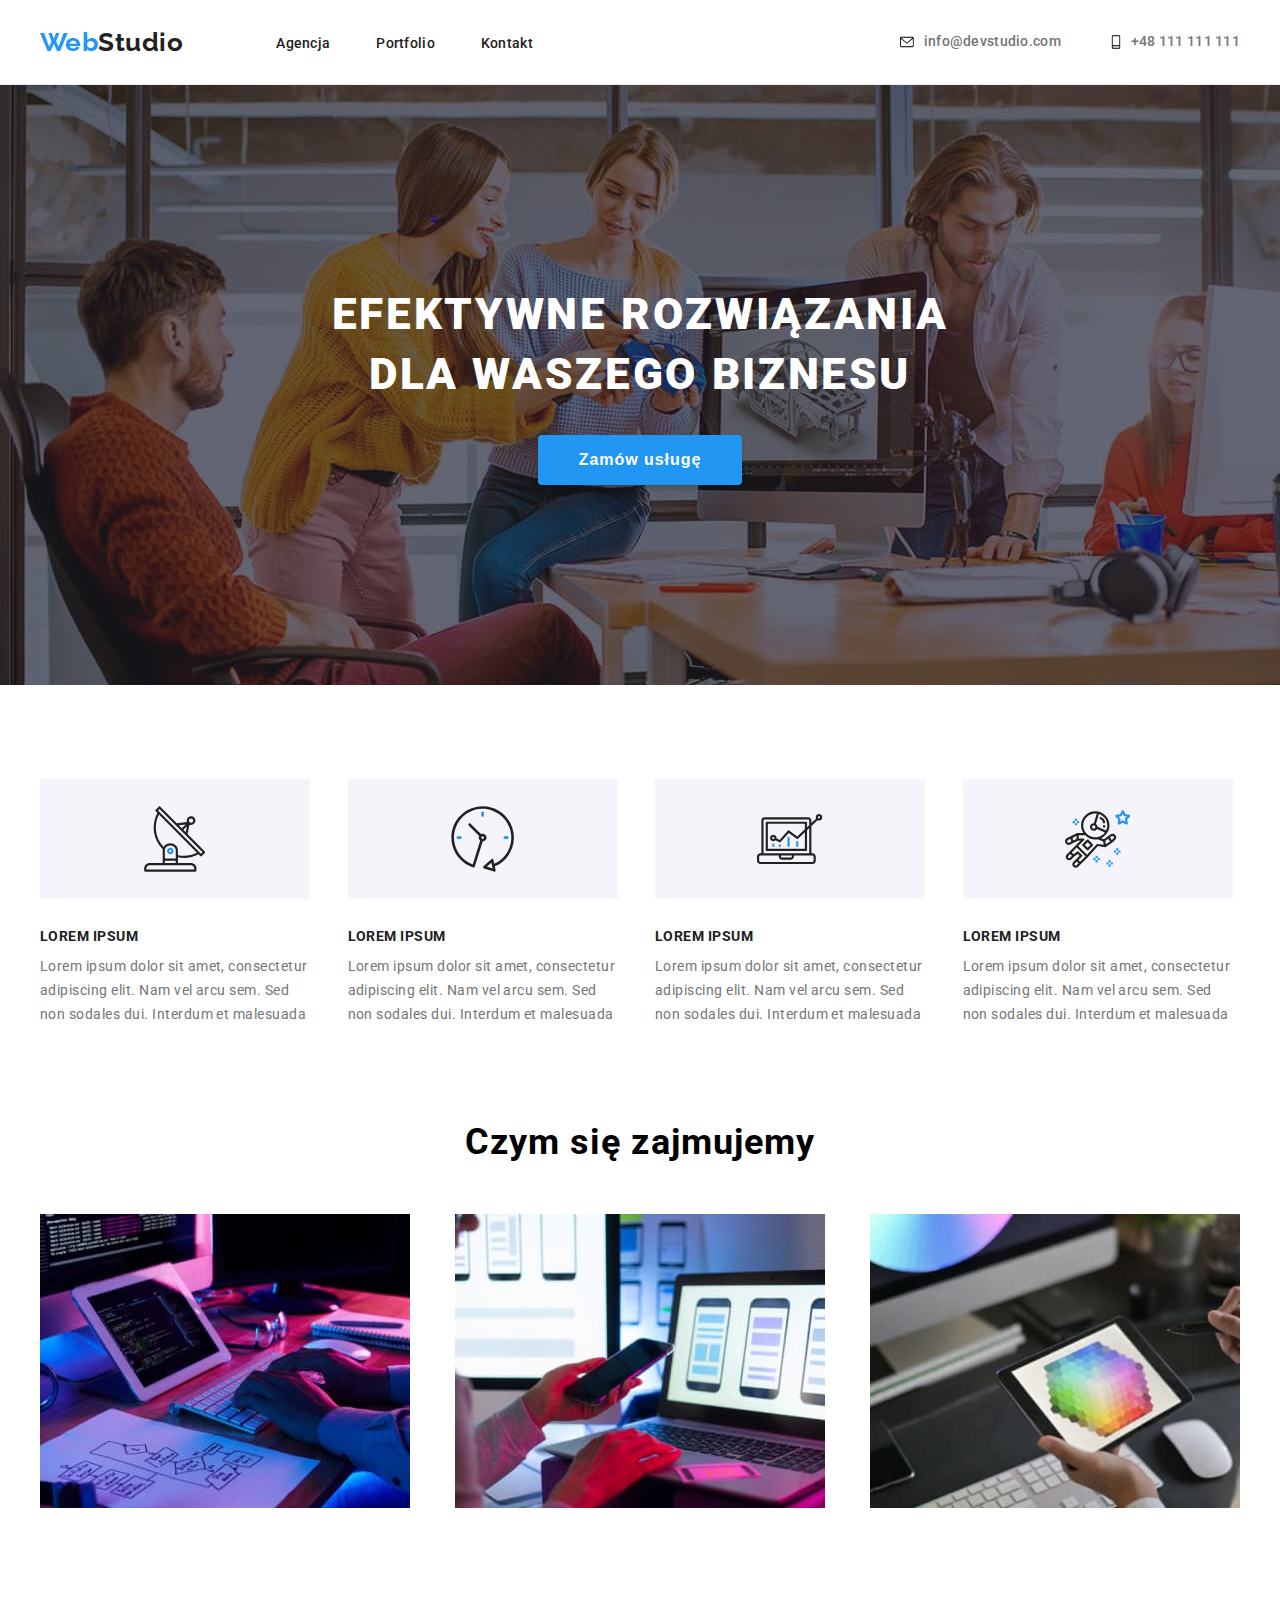
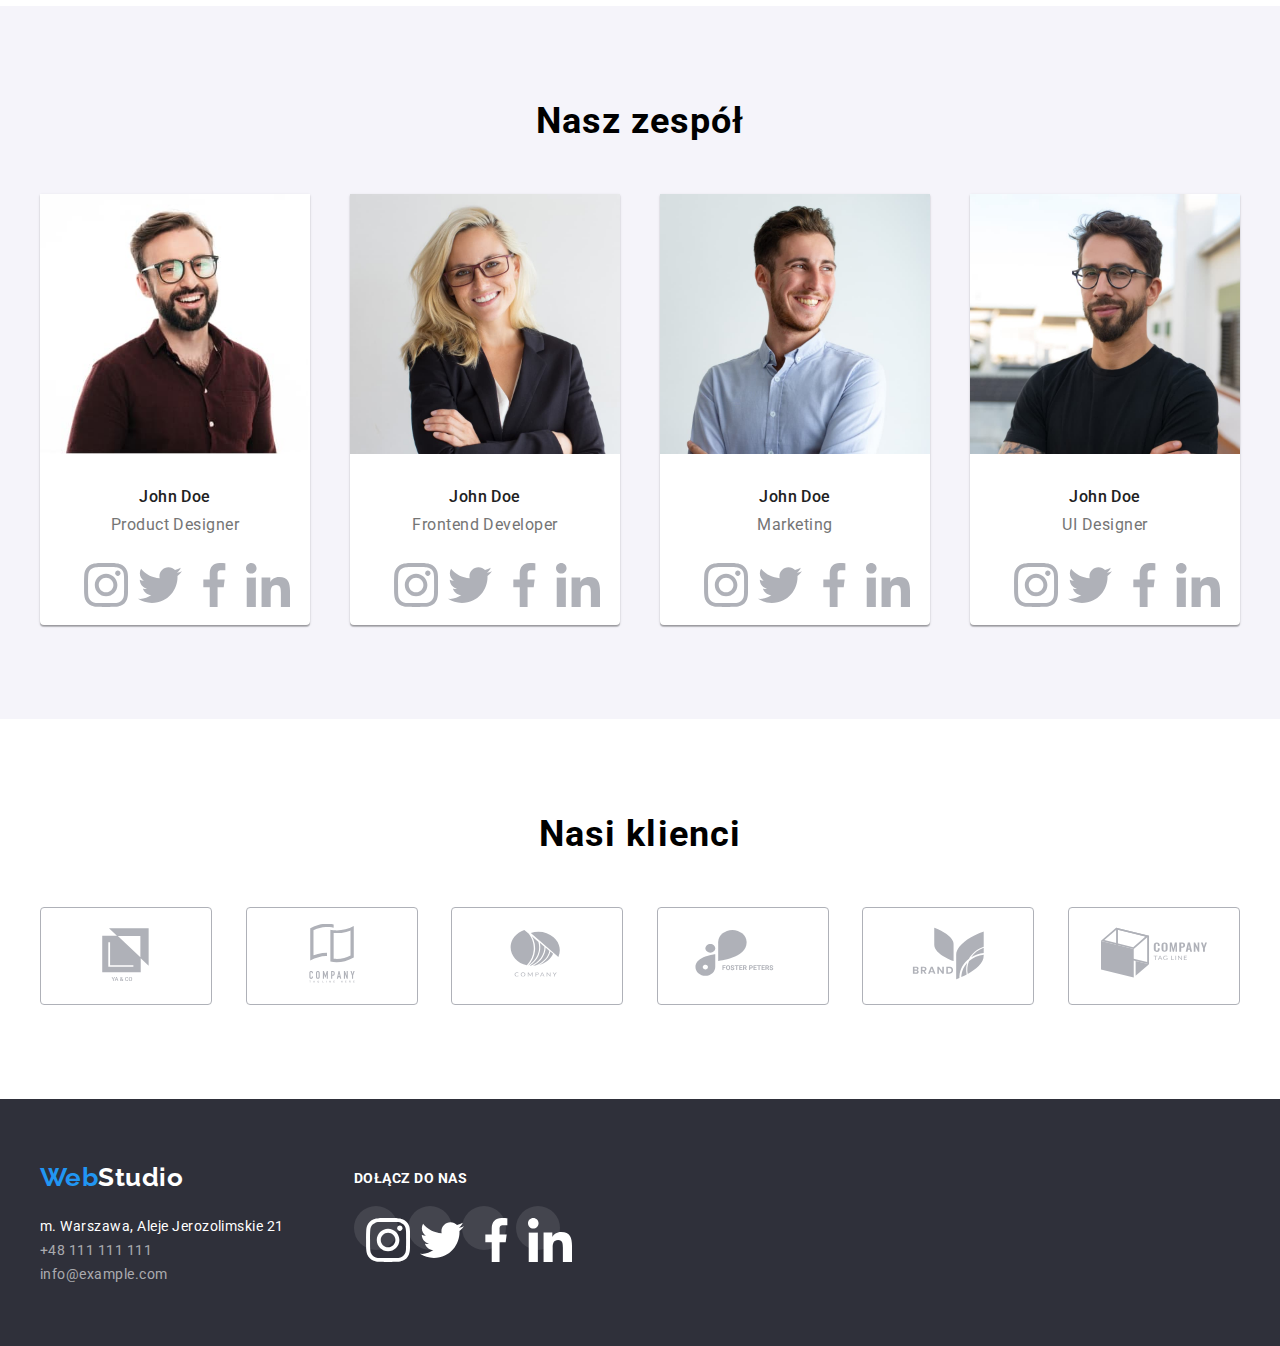
==== index.html @ a220b78e "fist commit" ====
<!DOCTYPE html>
<html lang="en">
  <head>
    <meta charset="UTF-8" />
    <meta http-equiv="X-UA-Compatible" content="IE=edge" />
    <meta name="viewport" content="width=device-width, initial-scale=1.0" />
    <title>WebStudio</title>
    <link
      rel="stylesheet"
      href="https://cdnjs.cloudflare.com/ajax/libs/modern-normalize/1.1.0/modern-normalize.min.css"
      integrity="sha512-wpPYUAdjBVSE4KJnH1VR1HeZfpl1ub8YT/NKx4PuQ5NmX2tKuGu6U/JRp5y+Y8XG2tV+wKQpNHVUX03MfMFn9Q=="
      crossorigin="anonymous"
      referrerpolicy="no-referrer"
    />
    <link rel="preconnect" href="https://fonts.googleapis.com" />
    <link rel="preconnect" href="https://fonts.gstatic.com" crossorigin />
    <link
      href="https://fonts.googleapis.com/css2?family=Raleway:wght@700&family=Roboto:wght@400;500;700;900&display=swap"
      rel="stylesheet"
    />
    <link rel="stylesheet" href="./css/styles.css" />
  </head>
  <body>
    <header class="header">
      <div class="container container-header">
        <nav class="navigation">
          <a class="logo" href="./index.html">Web<span>Studio</span></a>
          <ul class="nav-menu">
            <li><a class="nav-menu-link" href="./index.html">Agencja</a></li>
            <li><a class="nav-menu-link" href="./porfolio.html">Portfolio</a></li>
            <li><a class="nav-menu-link" href="#">Kontakt</a></li>
          </ul>
        </nav>
        <ul class="header-contact">
          <li>
            <a href="mailto:info@devstudio.com"
              ><svg width="16px" height="12px">
                <use href="./images/icons.svg#icon-envelope"></use>
              </svg>
              info@devstudio.com</a
            >
          </li>
          <li>
            <a href="tel:+48111111111">
              <svg width="10px" height="16px">
                <use href="./images/icons.svg#icon-smartphone"></use>
              </svg>
              +48 111 111 111
            </a>
          </li>
        </ul>
      </div>
    </header>
    <main>
      <section class="main-section">
        <div class="container main-section-container">
          <h1>
            Efektywne rozwiązania <br />
            dla waszego biznesu
          </h1>
          <button class="main-button" type="button">Zamów usługę</button>
        </div>
      </section>
      <section class="our-trumps section">
        <div class="container">
          <ul>
            <li>
              <div class="our-trumps-item">
                <svg width="65.32px" height="70px">
                  <use href="./images/icons.svg#icon-antenna-1"></use>
                </svg>
              </div>
              <h3>LOREM IPSUM</h3>
              <p>
                Lorem ipsum dolor sit amet, consectetur adipiscing elit. Nam vel arcu sem. Sed non
                sodales dui. Interdum et malesuada
              </p>
            </li>
            <li>
              <div class="our-trumps-item">
                <svg width="65.32px" height="70px">
                  <use href="./images/icons.svg#icon-clock-1"></use>
                </svg>
              </div>
              <h3>LOREM IPSUM</h3>
              <p>
                Lorem ipsum dolor sit amet, consectetur adipiscing elit. Nam vel arcu sem. Sed non
                sodales dui. Interdum et malesuada
              </p>
            </li>
            <li>
              <div class="our-trumps-item">
                <svg width="65.32px" height="70px">
                  <use href="./images/icons.svg#icon-diagram-1"></use>
                </svg>
              </div>
              <h3>LOREM IPSUM</h3>
              <p>
                Lorem ipsum dolor sit amet, consectetur adipiscing elit. Nam vel arcu sem. Sed non
                sodales dui. Interdum et malesuada
              </p>
            </li>
            <li>
              <div class="our-trumps-item">
                <svg width="65.32px" height="70px">
                  <use href="./images/icons.svg#icon-astronaut-1"></use>
                </svg>
              </div>
              <h3>LOREM IPSUM</h3>
              <p>
                Lorem ipsum dolor sit amet, consectetur adipiscing elit. Nam vel arcu sem. Sed non
                sodales dui. Interdum et malesuada
              </p>
            </li>
          </ul>
        </div>
      </section>
      <section class="what-we-do section">
        <div class="container">
          <h2>Czym się zajmujemy</h2>
          <ul>
            <li>
              <img src="./images/keyboard.jpg" alt="klawiatura" height="294" width="370" />
            </li>
            <li>
              <img src="./images/laptop.jpg" alt="laptop" height="294" width="370" />
            </li>
            <li>
              <img src="./images/tablet.jpg" alt="tablet" height="294" width="370" />
            </li>
          </ul>
        </div>
      </section>
      <section class="our-team-container section">
        <div class="our-team container">
          <h2>Nasz zespół</h2>
          <ul>
            <li>
              <figure class="our-team-item">
                <img
                  src="./images/john-product-designer.jpg"
                  alt="product designer"
                  width="270"
                  height="260"
                />
                <figcaption>
                  <h3>John Doe</h3>
                  <p>Product Designer</p>
                </figcaption>
                <ul class="our-team-social-links">
                  <li>
                    <a href="#">
                      <svg width="44px" height="44px">
                        <use href="./images/icons.svg#icon-instagram-2"></use>
                      </svg>
                    </a>
                  </li>
                  <li>
                    <a href="#"
                      ><svg width="44px" height="44px">
                        <use href="./images/icons.svg#icon-twitter-1"></use>
                      </svg>
                    </a>
                  </li>
                  <li>
                    <a href="#">
                      <svg width="44px" height="44px">
                        <use href="./images/icons.svg#icon-facebook-1"></use>
                      </svg>
                    </a>
                  </li>
                  <li>
                    <a href="#">
                      <svg width="44px" height="44px">
                        <use href="./images/icons.svg#icon-linkedin-1"></use>
                      </svg>
                    </a>
                  </li>
                </ul>
              </figure>
            </li>
            <li>
              <figure class="our-team-item">
                <img
                  src="./images/john-frontend.jpg"
                  alt="zdjęcie kobiety od frontend"
                  width="270"
                  height="260"
                />
                <figcaption>
                  <h3>John Doe</h3>
                  <p>Frontend Developer</p>
                </figcaption>
                <ul class="our-team-social-links">
                  <li>
                    <a href="#">
                      <svg width="44px" height="44px">
                        <use href="./images/icons.svg#icon-instagram-2"></use>
                      </svg>
                    </a>
                  </li>
                  <li>
                    <a href="#"
                      ><svg width="44px" height="44px">
                        <use href="./images/icons.svg#icon-twitter-1"></use>
                      </svg>
                    </a>
                  </li>
                  <li>
                    <a href="#">
                      <svg width="44px" height="44px">
                        <use href="./images/icons.svg#icon-facebook-1"></use>
                      </svg>
                    </a>
                  </li>
                  <li>
                    <a href="#">
                      <svg width="44px" height="44px">
                        <use href="./images/icons.svg#icon-linkedin-1"></use>
                      </svg>
                    </a>
                  </li>
                </ul>
              </figure>
            </li>
            <li>
              <figure class="our-team-item">
                <img
                  src="./images/john-marketing.jpg"
                  alt="pan od marketingu"
                  width="270"
                  height="260"
                />
                <figcaption>
                  <h3>John Doe</h3>
                  <p>Marketing</p>
                </figcaption>
                <ul class="our-team-social-links">
                  <li>
                    <a href="#">
                      <svg width="44px" height="44px">
                        <use href="./images/icons.svg#icon-instagram-2"></use>
                      </svg>
                    </a>
                  </li>
                  <li>
                    <a href="#"
                      ><svg width="44px" height="44px">
                        <use href="./images/icons.svg#icon-twitter-1"></use>
                      </svg>
                    </a>
                  </li>
                  <li>
                    <a href="#">
                      <svg width="44px" height="44px">
                        <use href="./images/icons.svg#icon-facebook-1"></use>
                      </svg>
                    </a>
                  </li>
                  <li>
                    <a href="#">
                      <svg width="44px" height="44px">
                        <use href="./images/icons.svg#icon-linkedin-1"></use>
                      </svg>
                    </a>
                  </li>
                </ul>
              </figure>
            </li>
            <li>
              <figure class="our-team-item">
                <img src="./images/john-ui.jpg" alt="ui designer" width="270" height="260" />
                <figcaption>
                  <h3>John Doe</h3>
                  <p>UI Designer</p>
                </figcaption>
                <ul class="our-team-social-links">
                  <li>
                    <a href="#">
                      <svg width="44px" height="44px">
                        <use href="./images/icons.svg#icon-instagram-2"></use>
                      </svg>
                    </a>
                  </li>
                  <li>
                    <a href="#"
                      ><svg width="44px" height="44px">
                        <use href="./images/icons.svg#icon-twitter-1"></use>
                      </svg>
                    </a>
                  </li>
                  <li>
                    <a href="#">
                      <svg width="44px" height="44px">
                        <use href="./images/icons.svg#icon-facebook-1"></use>
                      </svg>
                    </a>
                  </li>
                  <li>
                    <a href="#">
                      <svg width="44px" height="44px">
                        <use href="./images/icons.svg#icon-linkedin-1"></use>
                      </svg>
                    </a>
                  </li>
                </ul>
              </figure>
            </li>
          </ul>
        </div>
      </section>
      <section class="section">
        <div class="container">
          <h2>Nasi klienci</h2>
          <ul class="our-clients-list">
            <li>
              <a href="#" class="our-clients-item">
                <svg width="106px" height="60px">
                  <use href="./images/icons.svg#icon-logo-client-1"></use>
                </svg>
              </a>
            </li>
            <li>
              <a href="#" class="our-clients-item">
                <svg width="106px" height="60px">
                  <use href="./images/icons.svg#icon-logo-client-2"></use>
                </svg>
              </a>
            </li>
            <li>
              <a href="#" class="our-clients-item">
                <svg width="106px" height="60px">
                  <use href="./images/icons.svg#icon-logo-client-3"></use>
                </svg>
              </a>
            </li>
            <li>
              <a href="#" class="our-clients-item">
                <svg width="106px" height="60px">
                  <use href="./images/icons.svg#icon-logo-client-4"></use>
                </svg>
              </a>
            </li>
            <li>
              <a href="#" class="our-clients-item">
                <svg width="106px" height="60px">
                  <use href="./images/icons.svg#icon-logo-client-5"></use>
                </svg>
              </a>
            </li>
            <li>
              <a href="#" class="our-clients-item">
                <svg width="106px" height="60px">
                  <use href="./images/icons.svg#icon-logo-client-6"></use>
                </svg>
              </a>
            </li>
          </ul>
        </div>
      </section>
    </main>
    <footer class="footer">
      <div class="container footer-container">
        <div>
          <a class="logo" href="./index.html">Web<span>Studio</span></a>
          <address>
            <ul class="footer-contact">
              <li>m. Warszawa, Aleje Jerozolimskie 21</li>
              <li><a href="tel:+48111111111">+48 111 111 111</a></li>
              <li><a href="mailto:info@example.com">info@example.com</a></li>
            </ul>
          </address>
        </div>
        <div class="footer-social-links">
          <h3>Dołącz do nas</h3>
          <ul>
            <li>
              <a href="#">
                <svg width="44px" height="44px">
                  <use href="./images/icons.svg#icon-instagram-2"></use>
                </svg>
              </a>
            </li>
            <li>
              <a href="#">
                <svg width="44px" height="44px">
                  <use href="./images/icons.svg#icon-twitter-1"></use>
                </svg>
              </a>
            </li>
            <li>
              <a href="#">
                <svg width="44px" height="44px">
                  <use href="./images/icons.svg#icon-facebook-1"></use>
                </svg>
              </a>
            </li>
            <li>
              <a href="#">
                <svg width="44px" height="44px">
                  <use href="./images/icons.svg#icon-linkedin-1"></use>
                </svg>
              </a>
            </li>
          </ul>
        </div>
      </div>
    </footer>
  </body>
</html>
---- css/styles.css ----
:root {
  --font-primary: 'Roboto', sans-serif;
  --font-secondary: 'Raleway', sans-serif;
  --font-color-1: #212121;
  --font-color-2: #2196f3;
  --font-color-3: #757575;
  --font-color-4: #ffffff;
  --background-color-1: #ffffff;
  --background-color-2: #2f303a;
  --background-color-3: #f5f4fa;
  --button-background-color: #f5f4fa;
  --button-background-color-hover: #2196f3;
  --icon-color-1: #afb1b8;
  --icon-color-hover: #ffffff;
  --icon-background-color-hover: #2196f3;
}
* {
  margin: 0;
}
ul {
  list-style: none;
  padding: 0;
}
a {
  text-decoration: none;
  cursor: pointer;
}
button {
  cursor: pointer;
  border: none;
  border-radius: 4%;
}
body {
  font-family: var(--font-primary);
  /* color: var(--body-general-font-color); */
  font-size: 16px;
  letter-spacing: 0.03em;
}
h2 {
  font-weight: 700;
  font-size: 36px;
  line-height: 1.2;
  text-align: center;
  letter-spacing: 0.03em;
}
.container {
  max-width: 1200px;
  /* justify-content: space-between; */
  margin: 0 auto;
}
.section {
  padding: 94px 0;
}
.header {
  border-bottom: 1px solid #ececec;
}
.container-header {
  display: flex;
  align-items: center;
  justify-content: space-between;
  /* height: 80px; */
  padding: 24px 0;
}
.navigation {
  display: flex;
  /* align-items: center; */
}
.logo {
  font-family: var(--font-secondary);
  font-weight: 700;
  font-size: 26px;
  line-height: 1.2;
  color: var(--font-color-2);
}
.logo span {
  color: var(--font-color-1);
}
.nav-menu {
  display: flex;
  align-items: center;
  gap: 46px;
  margin-left: 93px;
}
.nav-menu-link {
  font-weight: 500;
  font-size: 14px;
  line-height: 1.14;
  letter-spacing: 0.02em;
  color: var(--font-color-1);
}
.nav-menu-link:hover,
.nav-menu-link:focus,
.header-contact a:hover,
.header-contact a:focus {
  color: var(--font-color-2);
  stroke: var(--font-color-2);
}
.header-contact {
  display: flex;
  /* justify-content: flex-end; */
  /* align-items: center; */
  gap: 50px;
  /* margin-left: 364px; */
}
.header-contact a {
  display: flex;
  align-items: center;
  gap: 10px;
  font-weight: 500;
  font-size: 14px;
  line-height: 1.14;
  letter-spacing: 0.02em;
  color: var(--font-color-3);
}
.filter-list {
  display: flex;
  justify-content: center;
  gap: 8px;
}
.filter-item {
  font-family: var(--font-primary);
  font-weight: 500;
  font-size: 16px;
  line-height: 1.6;
  color: var(--font-color-1);
  background-color: var(--button-background-color);
  border-radius: 4px;
  padding: 6px 22px;
}
.filter-item:hover,
.filter-item:focus {
  box-shadow: 0px 3px 1px rgba(0, 0, 0, 0.1), 0px 1px 2px rgba(0, 0, 0, 0.08),
    0px 2px 2px rgba(0, 0, 0, 0.12);
}
.filter-list button:hover,
.filter-list button:focus {
  color: var(--font-color-4);
  background-color: var(--button-background-color-hover);
}
.products-list {
  display: flex;
  justify-content: space-between;
  flex-wrap: wrap;
  gap: 30px;
  padding: 50px 0;
  flex-basis: calc((100% - 60px) / 3);
}
.product-item {
  border: 1px solid #eeeeee;
  border-top: none;
}
.product-item:hover,
.product-item:focus {
  box-shadow: 0px 1px 1px rgba(0, 0, 0, 0.12), 0px 4px 4px rgba(0, 0, 0, 0.06),
    1px 4px 6px rgba(0, 0, 0, 0.16);
}
.products-list li h3 {
  font-weight: 700;
  font-size: 18px;
  line-height: 2;
  letter-spacing: 0.06em;
  color: var(--font-color-1);
}
.products-list li p {
  line-height: 1.9;
  color: var(--font-color-3);
}
.product-name {
  padding: 24px 20px;
}
.footer {
  background-color: var(--background-color-2);
  color: var(--font-color-4);
  line-height: 1.7;
  padding: 60px 0;
}
.footer a span {
  color: var(--font-color-4);
}
.footer-contact {
  font-style: normal;
  font-size: 14px;
  padding-left: 0;
  margin-top: 20px;
}
.footer-contact li a {
  color: rgba(255, 255, 255, 0.6);
}
.logo {
  line-height: 1.4;
}
.main-section-container {
  padding: 200px 0;
  text-align: center;
}
.main-section {
  max-width: 1600px;
  margin: 0 auto;
  background-color: var(--background-color-2);
  background-image: linear-gradient(to bottom, rgba(47, 48, 58, 0.4), rgba(47, 48, 58, 0.4)),
    url(../images/people-working.jpg);
}
.main-section h1 {
  color: var(--font-color-4);
  font-weight: 900;
  font-size: 44px;
  line-height: 1.36;
  text-align: center;
  letter-spacing: 0.06em;
  text-transform: uppercase;
}
.main-button {
  font-size: 16px;
  background-color: var(--button-background-color-hover);
  font-weight: 700;
  line-height: 1.9;
  padding: 10px 41px;
  margin-top: 30px;
  /* display: flex; */
  /* align-items: center;
  text-align: center; */
  letter-spacing: 0.06em;
  color: var(--font-color-4);

  box-shadow: 0 4px 4px rgba(0, 0, 0, 0.15);
  border-radius: 4px;
}
.our-trumps ul {
  display: flex;
  justify-content: space-between;
  gap: 30px;
}
.our-trumps ul li h3 {
  font-weight: 700;
  font-size: 14px;
  line-height: 1.14;
  text-transform: uppercase;
  color: var(--font-color-1);
  margin-bottom: 10px;
}
.our-trumps ul li p {
  font-size: 14px;
  line-height: 1.71;
  color: var(--font-color-3);
}
.our-trumps-item {
  display: inline-flex;
  justify-content: center;
  align-items: center;
  width: 270px;
  height: 120px;
  background-color: var(--background-color-3);
  margin-bottom: 30px;
}
.what-we-do {
  padding-top: 0;
}
.what-we-do ul {
  display: flex;
  justify-content: space-between;
  /* gap: 30px; */
  padding-top: 50px;
  flex-basis: calc((100% - 60px) / 3);
}
.our-team-container {
  background-color: var(--background-color-3);
}
.our-team > ul {
  display: flex;
  justify-content: space-between;
  padding-top: 50px;
}
.our-team > ul li h3 {
  font-weight: 500;
  font-size: 16px;
  line-height: 1.18;
  text-align: center;
  color: var(--font-color-1);
  padding-top: 30px;
  padding-bottom: 10px;
}
.our-team > ul li p {
  line-height: 1.18;
  text-align: center;
  color: var(--font-color-3);
}
.our-team-item {
  background-color: var(--background-color-1);
  box-shadow: 0 1px 3px rgba(0, 0, 0, 0.12), 0 1px 1px rgba(0, 0, 0, 0.14),
    0 2px 1px rgba(0, 0, 0, 0.2);
  border-radius: 0 0 4px 4px;
  padding-bottom: 30px;
}
.our-team-social-links {
  display: flex;
  justify-content: space-between;
  padding: 0 32px;
  padding-top: 16px;
}
.our-team-social-links svg {
  fill: var(--icon-color-1);
  padding: 12px;
}
.our-team-social-links a {
  display: inline-block;
}
.our-team-social-links li,
.our-team-social-links a {
  max-width: 44px;
  max-height: 44px;
}
.our-team-social-links li:hover,
.our-team-social-links li:focus {
  background-color: var(--icon-background-color-hover);
  border-radius: 50px;
}
.our-team-social-links svg:hover,
.our-team-social-links svg:focus {
  stroke: var(--font-color-4);
  fill: var(--font-color-4);
}
.our-clients-list {
  display: flex;
  justify-content: space-between;
  margin-top: 50px;
  gap: 30px;
}
.our-clients-item {
  display: block;
  fill: var(--icon-color-1);
  border: 1px solid #afb1b8;
  border-radius: 4px;
  max-width: 170px;
  max-height: 92px;
  padding: 16px 32px;
}
.our-clients-item:hover,
.our-clients-item:hover {
  fill: var(--font-color-2);
  border-color: var(--font-color-2);
}
.footer-container {
  display: flex;
}
.footer-social-links h3 {
  font-weight: 700;
  font-size: 14px;
  line-height: 1.1;
  text-transform: uppercase;
  color: var(--font-color-4);
}
.footer-social-links {
  padding-left: 70px;
  padding-top: 12px;
}
.footer-social-links ul {
  display: flex;
  justify-content: space-between;
  gap: 10px;
  margin-top: 20px;
}
.footer-social-links li {
  max-width: 44px;
  max-height: 44px;
  background-color: rgba(255, 255, 255, 0.1);
  border-radius: 50px;
}
.footer-social-links li:hover,
.footer-social-links li:focus {
  background-color: var(--icon-background-color-hover);
}
.footer-social-links svg {
  fill: var(--icon-color-hover);
  padding: 12px;
}
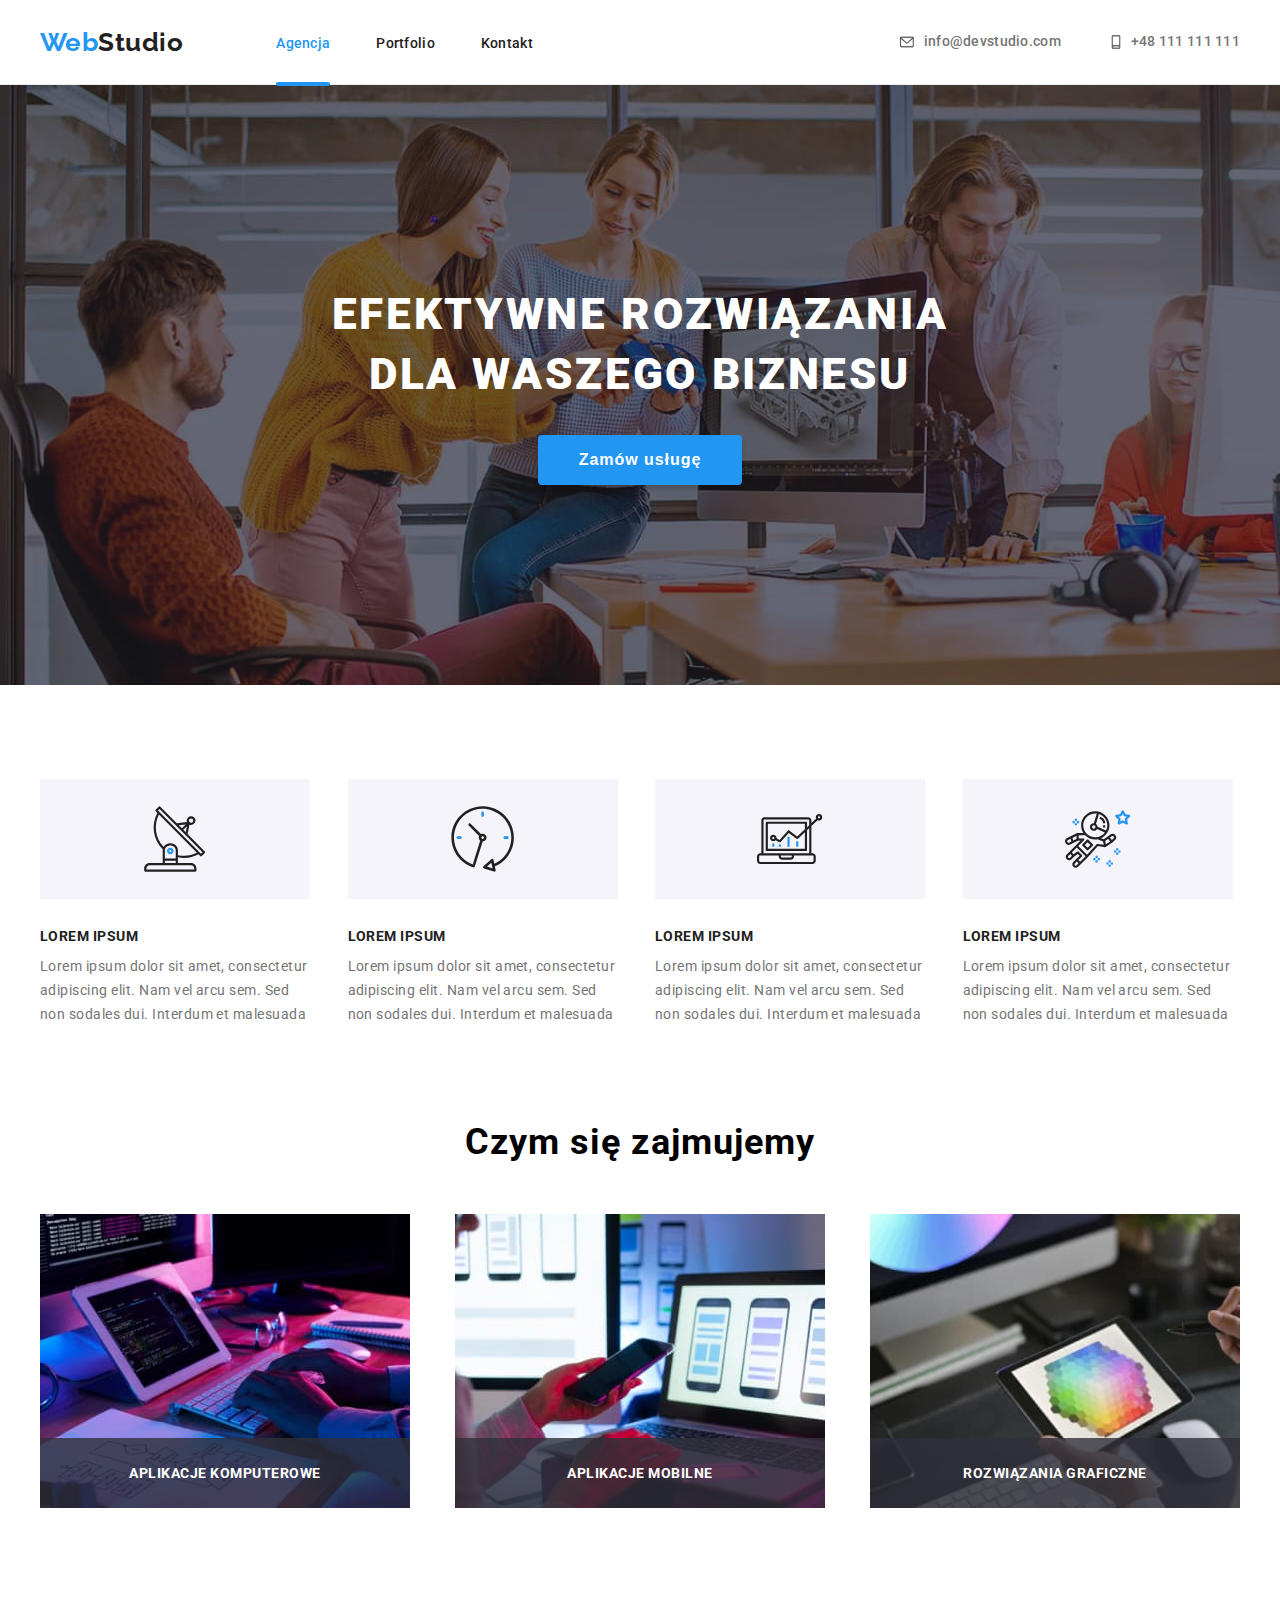
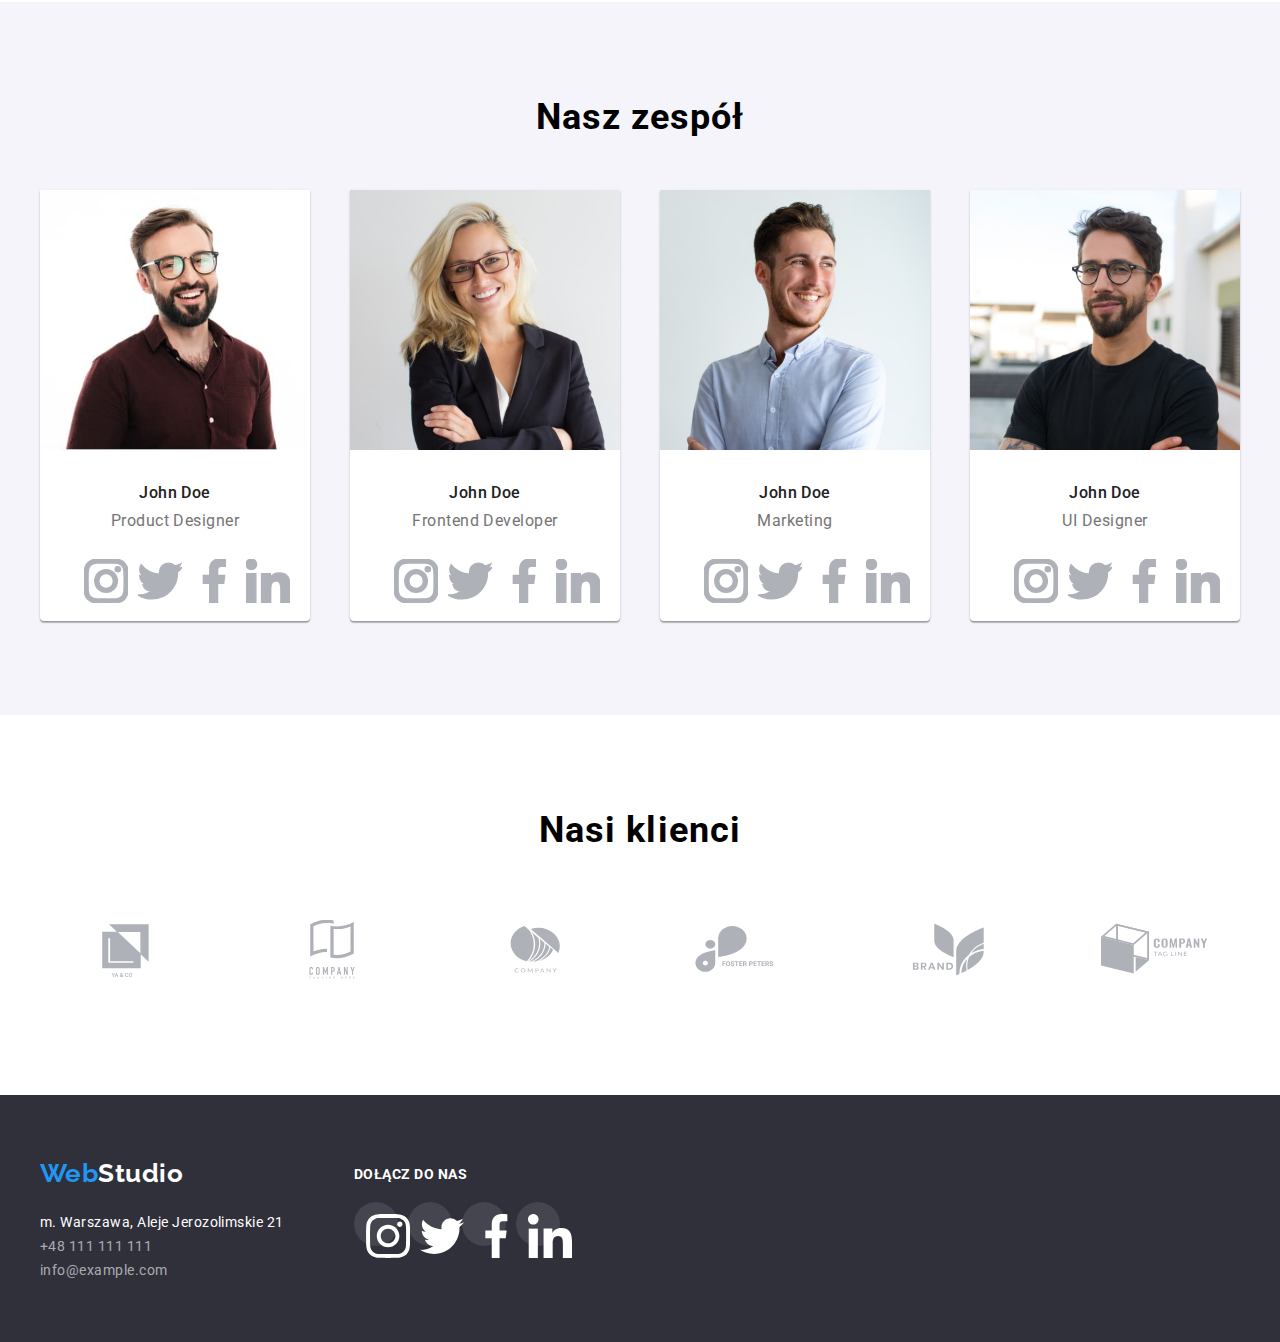
==== commit f0991019: "finished hw5" ====
--- a/index.html
+++ b/index.html
@@ -26,19 +26,31 @@
         <nav class="navigation">
           <a class="logo" href="./index.html">Web<span>Studio</span></a>
           <ul class="nav-menu">
-            <li><a class="nav-menu-link" href="./index.html">Agencja</a></li>
-            <li><a class="nav-menu-link" href="./porfolio.html">Portfolio</a></li>
-            <li><a class="nav-menu-link" href="#">Kontakt</a></li>
+            <li>
+              <div class="link-underline">
+                <a class="nav-menu-link" href="./index.html"><span>Agencja</span></a>
+              </div>
+            </li>
+            <li>
+              <div class="link-underline-hover">
+                <a class="nav-menu-link" href="./porfolio.html">Portfolio</a>
+              </div>
+            </li>
+            <li>
+              <div class="link-underline-hover">
+                <a class="nav-menu-link" href="#">Kontakt</a>
+              </div>
+            </li>
           </ul>
         </nav>
         <ul class="header-contact">
           <li>
-            <a href="mailto:info@devstudio.com"
-              ><svg width="16px" height="12px">
+            <a href="mailto:info@devstudio.com">
+              <svg width="16px" height="12px">
                 <use href="./images/icons.svg#icon-envelope"></use>
               </svg>
-              info@devstudio.com</a
-            >
+              info@devstudio.com
+            </a>
           </li>
           <li>
             <a href="tel:+48111111111">
@@ -58,9 +70,18 @@
             Efektywne rozwiązania <br />
             dla waszego biznesu
           </h1>
-          <button class="main-button" type="button">Zamów usługę</button>
+          <button data-modal-open class="main-button" type="button">Zamów usługę</button>
         </div>
       </section>
+      <div data-modal class="backdrop is-hidden">
+        <div class="modal">
+          <button data-modal-close type="button">
+            <svg width="18px" height="18px">
+              <use href="./images/icons.svg#icon-close-black-18dp-2-1"></use>
+            </svg>
+          </button>
+        </div>
+      </div>
       <section class="our-trumps section">
         <div class="container">
           <ul>
@@ -120,13 +141,22 @@
           <h2>Czym się zajmujemy</h2>
           <ul>
             <li>
-              <img src="./images/keyboard.jpg" alt="klawiatura" height="294" width="370" />
-            </li>
-            <li>
-              <img src="./images/laptop.jpg" alt="laptop" height="294" width="370" />
-            </li>
-            <li>
-              <img src="./images/tablet.jpg" alt="tablet" height="294" width="370" />
+              <figure class="what-we-do-list-item">
+                <img src="./images/keyboard.jpg" alt="klawiatura" height="294" width="370" />
+                <figcaption class="what-we-do-item-name">Aplikacje komputerowe</figcaption>
+              </figure>
+            </li>
+            <li>
+              <figure class="what-we-do-list-item">
+                <img src="./images/laptop.jpg" alt="laptop" height="294" width="370" />
+                <figcaption class="what-we-do-item-name">Aplikacje mobilne</figcaption>
+              </figure>
+            </li>
+            <li>
+              <figure class="what-we-do-list-item">
+                <img src="./images/tablet.jpg" alt="tablet" height="294" width="370" />
+                <figcaption class="what-we-do-item-name">Rozwiązania graficzne</figcaption>
+              </figure>
             </li>
           </ul>
         </div>
@@ -406,5 +436,6 @@
         </div>
       </div>
     </footer>
+    <script src="../js/modal.js"></script>
   </body>
 </html>
--- a/css/styles.css
+++ b/css/styles.css
@@ -81,12 +81,43 @@
   gap: 46px;
   margin-left: 93px;
 }
+.link-underline,
+.link-underline-hover {
+  position: relative;
+}
+.link-underline::after {
+  content: '';
+  position: absolute;
+  display: block;
+  width: 100%;
+  height: 4px;
+  background-color: var(--icon-background-color-hover);
+  border-radius: 2px;
+  margin-top: 30px;
+}
+.link-underline-hover:hover::after {
+  content: '';
+  position: absolute;
+  display: block;
+  width: 100%;
+  height: 4px;
+  background-color: var(--icon-background-color-hover);
+  border-radius: 2px;
+  margin-top: 30px;
+}
 .nav-menu-link {
   font-weight: 500;
   font-size: 14px;
   line-height: 1.14;
   letter-spacing: 0.02em;
   color: var(--font-color-1);
+
+  transition-property: color;
+  transition-duration: 250ms;
+  transition-timing-function: cubic-bezier(0.4, 0, 0.2, 1);
+}
+.nav-menu-link > span {
+  color: var(--font-color-2);
 }
 .nav-menu-link:hover,
 .nav-menu-link:focus,
@@ -111,6 +142,11 @@
   line-height: 1.14;
   letter-spacing: 0.02em;
   color: var(--font-color-3);
+  stroke: var(--icon-color-1);
+
+  transition-property: color, stroke;
+  transition-duration: 250ms;
+  transition-timing-function: cubic-bezier(0.4, 0, 0.2, 1);
 }
 .filter-list {
   display: flex;
@@ -126,6 +162,11 @@
   background-color: var(--button-background-color);
   border-radius: 4px;
   padding: 6px 22px;
+  box-shadow: transparent;
+
+  transition-property: color, background, box-shadow;
+  transition-duration: 250ms;
+  transition-timing-function: cubic-bezier(0.4, 0, 0.2, 1);
 }
 .filter-item:hover,
 .filter-item:focus {
@@ -143,30 +184,73 @@
   flex-wrap: wrap;
   gap: 30px;
   padding: 50px 0;
+}
+.product-item {
+  /* border: 1px solid #eeeeee;
+  border-top: none; */
   flex-basis: calc((100% - 60px) / 3);
-}
-.product-item {
-  border: 1px solid #eeeeee;
-  border-top: none;
+  box-shadow: transparent;
+
+  transition-property: box-shadow;
+  transition-duration: 250ms;
+  transition-timing-function: cubic-bezier(0.4, 0, 0.2, 1);
 }
 .product-item:hover,
 .product-item:focus {
   box-shadow: 0px 1px 1px rgba(0, 0, 0, 0.12), 0px 4px 4px rgba(0, 0, 0, 0.06),
     1px 4px 6px rgba(0, 0, 0, 0.16);
 }
-.products-list li h3 {
+.product-name > h3 {
   font-weight: 700;
   font-size: 18px;
   line-height: 2;
   letter-spacing: 0.06em;
   color: var(--font-color-1);
 }
-.products-list li p {
+.product-name > p {
   line-height: 1.9;
   color: var(--font-color-3);
 }
 .product-name {
   padding: 24px 20px;
+  border: 1px solid #eeeeee;
+  border-top: none;
+}
+.item-container {
+  position: relative;
+  overflow: hidden;
+}
+.item-container > img {
+  display: block;
+  width: 100%;
+  height: 100%;
+  object-fit: cover;
+}
+.item-container > p {
+  font-size: 18px;
+  line-height: 1.56;
+  color: var(--font-color-4);
+  background-color: rgba(33, 150, 243, 0.9);
+
+  position: absolute;
+  left: 0;
+  right: 0;
+  top: 0;
+  bottom: 0;
+  margin: 0;
+  padding-top: 49px;
+  padding-bottom: 49px;
+  padding-left: 24px;
+  padding-right: 45px;
+
+  transform: translatey(101%);
+
+  transition-property: transform;
+  transition-duration: 250ms;
+  transition-timing-function: cubic-bezier(0.4, 0, 0.2, 1);
+}
+.product-item:hover .item-container > p {
+  transform: translate(0);
 }
 .footer {
   background-color: var(--background-color-2);
@@ -224,6 +308,61 @@
 
   box-shadow: 0 4px 4px rgba(0, 0, 0, 0.15);
   border-radius: 4px;
+}
+.backdrop {
+  position: fixed;
+  z-index: 3;
+  left: 0;
+  right: 0;
+  top: 0;
+  bottom: 0;
+  background-color: rgba(0, 0, 0, 0.2);
+
+  transition-property: visibility, opacity;
+  transition-duration: 250ms;
+  transition-timing-function: cubic-bezier(0.4, 0, 0.2, 1);
+}
+.modal {
+  position: absolute;
+  left: 50%;
+  top: 50%;
+  display: flex;
+  justify-content: end;
+  transform: translate(-50%, -50%) scale(1);
+
+  width: 528px;
+  height: 581px;
+  padding: 8px;
+  background-color: var(--background-color-1);
+  box-shadow: 0px 1px 3px rgba(0, 0, 0, 0.12), 0px 1px 1px rgba(0, 0, 0, 0.14),
+    0px 2px 1px rgba(0, 0, 0, 0.2);
+  border-radius: 4px;
+
+  transition-property: transform;
+  transition-duration: 250ms;
+  transition-timing-function: cubic-bezier(0.4, 0, 0.2, 1);
+}
+.modal > button {
+  width: 30px;
+  height: 30px;
+  display: flex;
+  justify-content: center;
+  align-items: center;
+  background-color: var(--background-color-1);
+  border: 1px solid rgba(0, 0, 0, 0.1);
+  border-radius: 50%;
+}
+.modal > button > svg {
+  stroke: var(--font-color-1);
+  fill: var(--font-color-1);
+}
+.is-hidden {
+  visibility: hidden;
+  opacity: 0;
+  pointer-events: none;
+}
+.is-hidden .modal {
+  transform: translate(-50%, -50%) scale(0);
 }
 .our-trumps ul {
   display: flex;
@@ -262,6 +401,32 @@
   padding-top: 50px;
   flex-basis: calc((100% - 60px) / 3);
 }
+.what-we-do > div > ul > li,
+.what-we-do-list-item {
+  width: 370px;
+  height: 294px;
+}
+.what-we-do-list-item {
+  position: relative;
+}
+.what-we-do-item-name {
+  position: absolute;
+  content: '';
+  z-index: 2;
+  width: 100%;
+  height: 70px;
+  background-color: rgba(47, 48, 58, 0.8);
+  bottom: 0;
+  display: flex;
+  justify-content: center;
+  align-items: center;
+
+  font-weight: 700;
+  font-size: 14px;
+  line-height: 1.14px;
+  text-transform: uppercase;
+  color: var(--font-color-4);
+}
 .our-team-container {
   background-color: var(--background-color-3);
 }
@@ -299,7 +464,11 @@
 }
 .our-team-social-links svg {
   fill: var(--icon-color-1);
+  stroke: var(--icon-color-1);
   padding: 12px;
+  transition-property: stroke, fill;
+  transition-duration: 250ms;
+  transition-timing-function: cubic-bezier(0.4, 0, 0.2, 1);
 }
 .our-team-social-links a {
   display: inline-block;
@@ -308,11 +477,16 @@
 .our-team-social-links a {
   max-width: 44px;
   max-height: 44px;
+  background-color: inherit;
+  border-radius: 50px;
+
+  transition-property: background;
+  transition-duration: 250ms;
+  transition-timing-function: cubic-bezier(0.4, 0, 0.2, 1);
 }
 .our-team-social-links li:hover,
 .our-team-social-links li:focus {
   background-color: var(--icon-background-color-hover);
-  border-radius: 50px;
 }
 .our-team-social-links svg:hover,
 .our-team-social-links svg:focus {
@@ -329,10 +503,15 @@
   display: block;
   fill: var(--icon-color-1);
   border: 1px solid #afb1b8;
+  border-color: transparent;
   border-radius: 4px;
   max-width: 170px;
   max-height: 92px;
   padding: 16px 32px;
+
+  transition-property: fill, border;
+  transition-duration: 250ms;
+  transition-timing-function: cubic-bezier(0.4, 0, 0.2, 1);
 }
 .our-clients-item:hover,
 .our-clients-item:hover {
@@ -364,6 +543,10 @@
   max-height: 44px;
   background-color: rgba(255, 255, 255, 0.1);
   border-radius: 50px;
+
+  transition-property: background;
+  transition-duration: 250ms;
+  transition-timing-function: cubic-bezier(0.4, 0, 0.2, 1);
 }
 .footer-social-links li:hover,
 .footer-social-links li:focus {
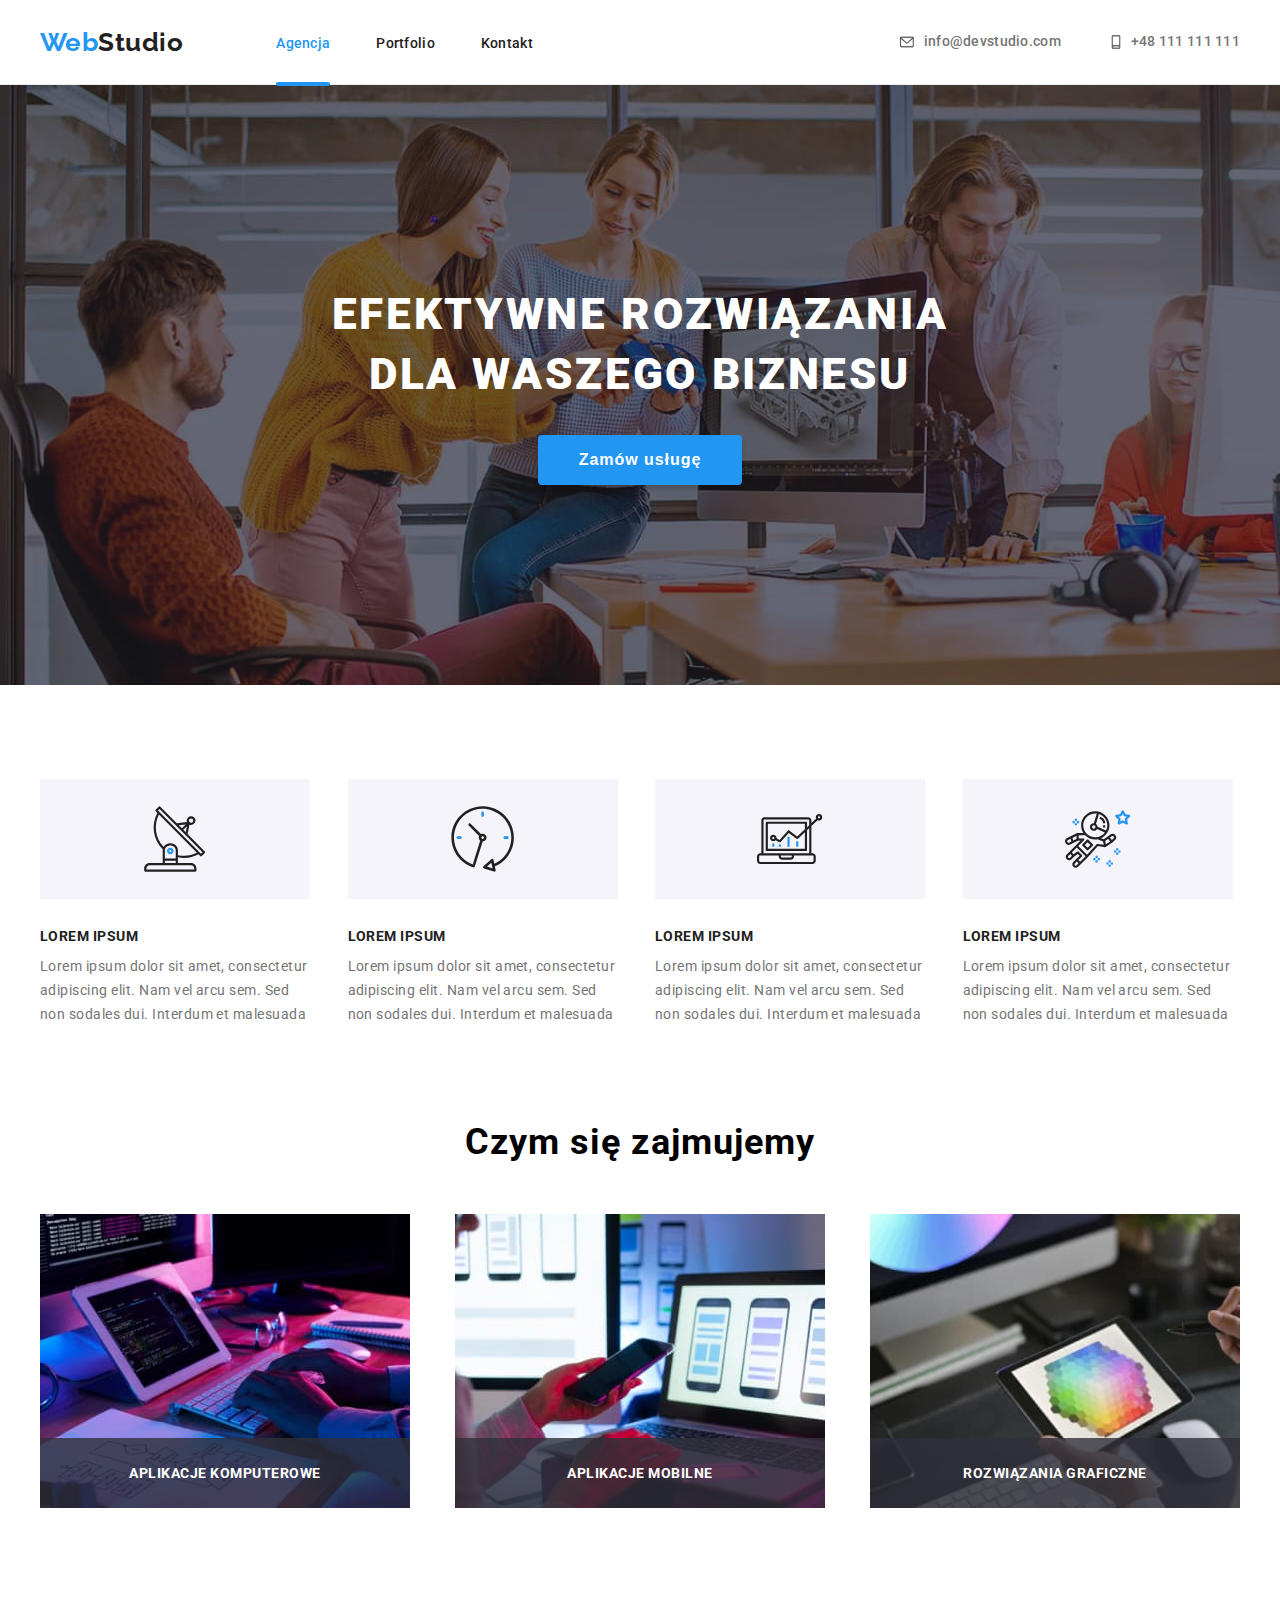
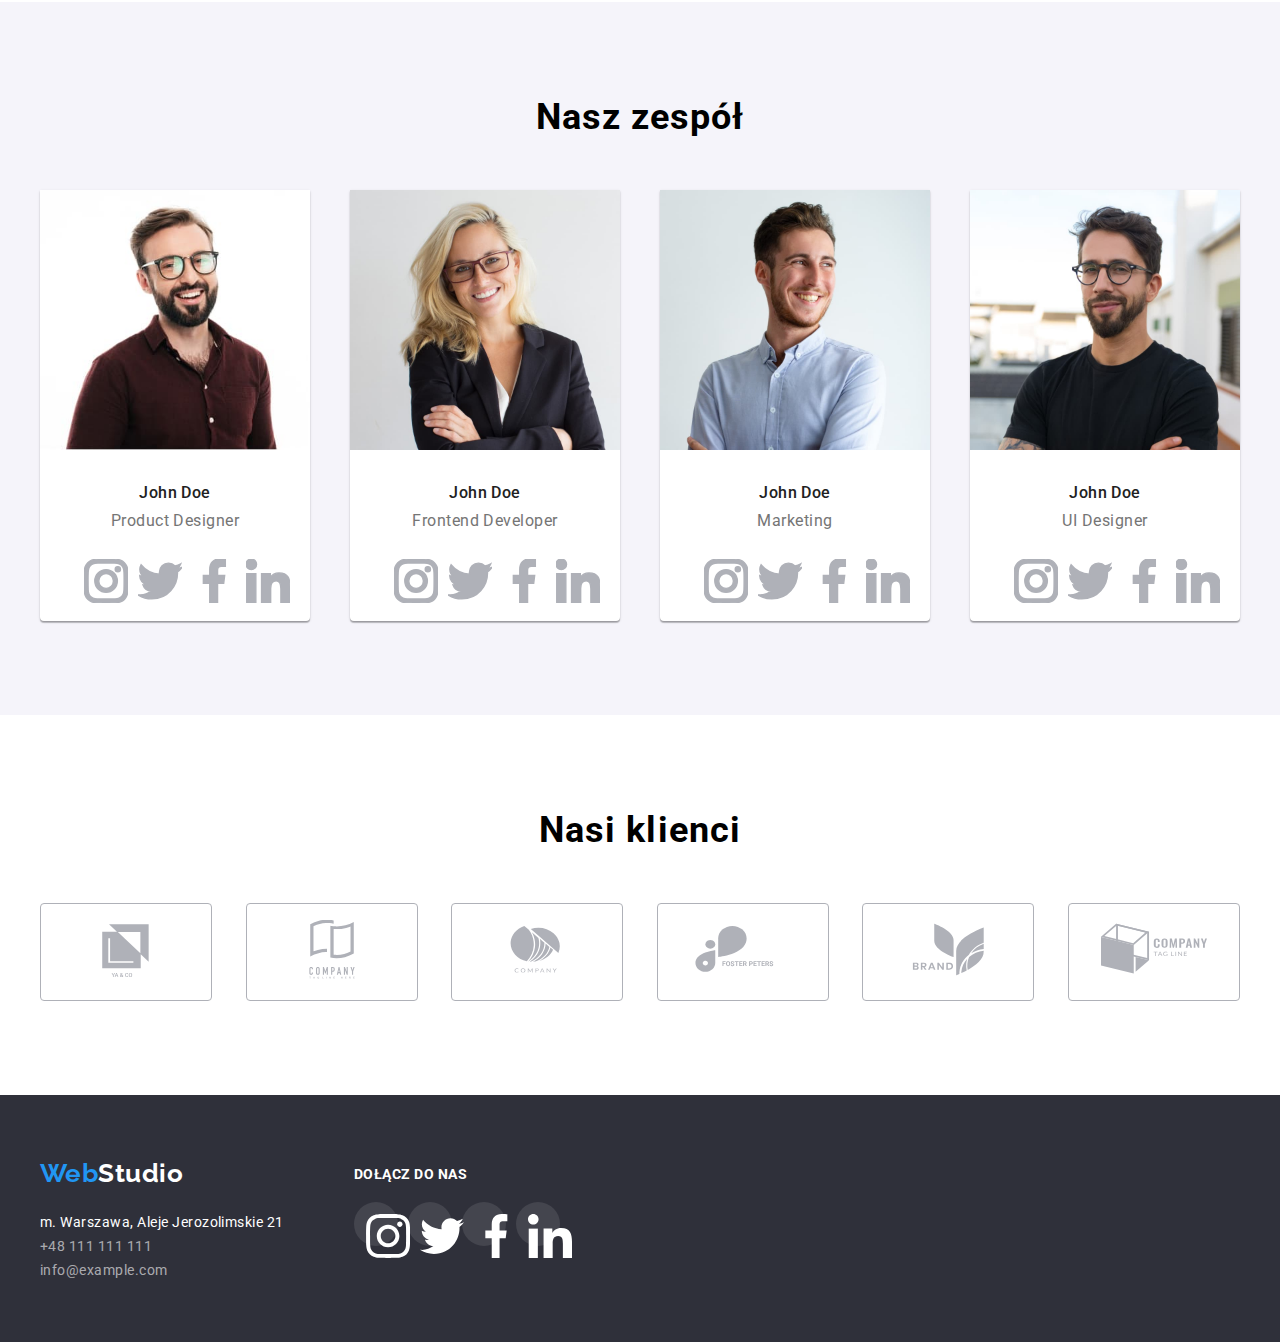
==== commit 4d219044: "fixed hw05" ====
--- a/index.html
+++ b/index.html
@@ -26,20 +26,14 @@
         <nav class="navigation">
           <a class="logo" href="./index.html">Web<span>Studio</span></a>
           <ul class="nav-menu">
-            <li>
-              <div class="link-underline">
-                <a class="nav-menu-link" href="./index.html"><span>Agencja</span></a>
-              </div>
-            </li>
-            <li>
-              <div class="link-underline-hover">
-                <a class="nav-menu-link" href="./porfolio.html">Portfolio</a>
-              </div>
-            </li>
-            <li>
-              <div class="link-underline-hover">
-                <a class="nav-menu-link" href="#">Kontakt</a>
-              </div>
+            <li class="link-underline">
+              <a class="nav-menu-link" href="./index.html"><span>Agencja</span></a>
+            </li>
+            <li class="link-underline-hover">
+              <a class="nav-menu-link" href="./porfolio.html">Portfolio</a>
+            </li>
+            <li class="link-underline-hover">
+              <a class="nav-menu-link" href="#">Kontakt</a>
             </li>
           </ul>
         </nav>
@@ -73,15 +67,6 @@
           <button data-modal-open class="main-button" type="button">Zamów usługę</button>
         </div>
       </section>
-      <div data-modal class="backdrop is-hidden">
-        <div class="modal">
-          <button data-modal-close type="button">
-            <svg width="18px" height="18px">
-              <use href="./images/icons.svg#icon-close-black-18dp-2-1"></use>
-            </svg>
-          </button>
-        </div>
-      </div>
       <section class="our-trumps section">
         <div class="container">
           <ul>
@@ -165,8 +150,8 @@
         <div class="our-team container">
           <h2>Nasz zespół</h2>
           <ul>
-            <li>
-              <figure class="our-team-item">
+            <li class="our-team-item">
+              <figure>
                 <img
                   src="./images/john-product-designer.jpg"
                   alt="product designer"
@@ -177,40 +162,40 @@
                   <h3>John Doe</h3>
                   <p>Product Designer</p>
                 </figcaption>
-                <ul class="our-team-social-links">
-                  <li>
-                    <a href="#">
-                      <svg width="44px" height="44px">
-                        <use href="./images/icons.svg#icon-instagram-2"></use>
-                      </svg>
-                    </a>
-                  </li>
-                  <li>
-                    <a href="#"
-                      ><svg width="44px" height="44px">
-                        <use href="./images/icons.svg#icon-twitter-1"></use>
-                      </svg>
-                    </a>
-                  </li>
-                  <li>
-                    <a href="#">
-                      <svg width="44px" height="44px">
-                        <use href="./images/icons.svg#icon-facebook-1"></use>
-                      </svg>
-                    </a>
-                  </li>
-                  <li>
-                    <a href="#">
-                      <svg width="44px" height="44px">
-                        <use href="./images/icons.svg#icon-linkedin-1"></use>
-                      </svg>
-                    </a>
-                  </li>
-                </ul>
-              </figure>
-            </li>
-            <li>
-              <figure class="our-team-item">
+              </figure>
+              <ul class="our-team-social-links">
+                <li>
+                  <a href="#">
+                    <svg width="44px" height="44px">
+                      <use href="./images/icons.svg#icon-instagram-2"></use>
+                    </svg>
+                  </a>
+                </li>
+                <li>
+                  <a href="#"
+                    ><svg width="44px" height="44px">
+                      <use href="./images/icons.svg#icon-twitter-1"></use>
+                    </svg>
+                  </a>
+                </li>
+                <li>
+                  <a href="#">
+                    <svg width="44px" height="44px">
+                      <use href="./images/icons.svg#icon-facebook-1"></use>
+                    </svg>
+                  </a>
+                </li>
+                <li>
+                  <a href="#">
+                    <svg width="44px" height="44px">
+                      <use href="./images/icons.svg#icon-linkedin-1"></use>
+                    </svg>
+                  </a>
+                </li>
+              </ul>
+            </li>
+            <li class="our-team-item">
+              <figure>
                 <img
                   src="./images/john-frontend.jpg"
                   alt="zdjęcie kobiety od frontend"
@@ -221,40 +206,40 @@
                   <h3>John Doe</h3>
                   <p>Frontend Developer</p>
                 </figcaption>
-                <ul class="our-team-social-links">
-                  <li>
-                    <a href="#">
-                      <svg width="44px" height="44px">
-                        <use href="./images/icons.svg#icon-instagram-2"></use>
-                      </svg>
-                    </a>
-                  </li>
-                  <li>
-                    <a href="#"
-                      ><svg width="44px" height="44px">
-                        <use href="./images/icons.svg#icon-twitter-1"></use>
-                      </svg>
-                    </a>
-                  </li>
-                  <li>
-                    <a href="#">
-                      <svg width="44px" height="44px">
-                        <use href="./images/icons.svg#icon-facebook-1"></use>
-                      </svg>
-                    </a>
-                  </li>
-                  <li>
-                    <a href="#">
-                      <svg width="44px" height="44px">
-                        <use href="./images/icons.svg#icon-linkedin-1"></use>
-                      </svg>
-                    </a>
-                  </li>
-                </ul>
-              </figure>
-            </li>
-            <li>
-              <figure class="our-team-item">
+              </figure>
+              <ul class="our-team-social-links">
+                <li>
+                  <a href="#">
+                    <svg width="44px" height="44px">
+                      <use href="./images/icons.svg#icon-instagram-2"></use>
+                    </svg>
+                  </a>
+                </li>
+                <li>
+                  <a href="#"
+                    ><svg width="44px" height="44px">
+                      <use href="./images/icons.svg#icon-twitter-1"></use>
+                    </svg>
+                  </a>
+                </li>
+                <li>
+                  <a href="#">
+                    <svg width="44px" height="44px">
+                      <use href="./images/icons.svg#icon-facebook-1"></use>
+                    </svg>
+                  </a>
+                </li>
+                <li>
+                  <a href="#">
+                    <svg width="44px" height="44px">
+                      <use href="./images/icons.svg#icon-linkedin-1"></use>
+                    </svg>
+                  </a>
+                </li>
+              </ul>
+            </li>
+            <li class="our-team-item">
+              <figure>
                 <img
                   src="./images/john-marketing.jpg"
                   alt="pan od marketingu"
@@ -265,76 +250,76 @@
                   <h3>John Doe</h3>
                   <p>Marketing</p>
                 </figcaption>
-                <ul class="our-team-social-links">
-                  <li>
-                    <a href="#">
-                      <svg width="44px" height="44px">
-                        <use href="./images/icons.svg#icon-instagram-2"></use>
-                      </svg>
-                    </a>
-                  </li>
-                  <li>
-                    <a href="#"
-                      ><svg width="44px" height="44px">
-                        <use href="./images/icons.svg#icon-twitter-1"></use>
-                      </svg>
-                    </a>
-                  </li>
-                  <li>
-                    <a href="#">
-                      <svg width="44px" height="44px">
-                        <use href="./images/icons.svg#icon-facebook-1"></use>
-                      </svg>
-                    </a>
-                  </li>
-                  <li>
-                    <a href="#">
-                      <svg width="44px" height="44px">
-                        <use href="./images/icons.svg#icon-linkedin-1"></use>
-                      </svg>
-                    </a>
-                  </li>
-                </ul>
-              </figure>
-            </li>
-            <li>
-              <figure class="our-team-item">
+              </figure>
+              <ul class="our-team-social-links">
+                <li>
+                  <a href="#">
+                    <svg width="44px" height="44px">
+                      <use href="./images/icons.svg#icon-instagram-2"></use>
+                    </svg>
+                  </a>
+                </li>
+                <li>
+                  <a href="#"
+                    ><svg width="44px" height="44px">
+                      <use href="./images/icons.svg#icon-twitter-1"></use>
+                    </svg>
+                  </a>
+                </li>
+                <li>
+                  <a href="#">
+                    <svg width="44px" height="44px">
+                      <use href="./images/icons.svg#icon-facebook-1"></use>
+                    </svg>
+                  </a>
+                </li>
+                <li>
+                  <a href="#">
+                    <svg width="44px" height="44px">
+                      <use href="./images/icons.svg#icon-linkedin-1"></use>
+                    </svg>
+                  </a>
+                </li>
+              </ul>
+            </li>
+            <li class="our-team-item">
+              <figure>
                 <img src="./images/john-ui.jpg" alt="ui designer" width="270" height="260" />
                 <figcaption>
                   <h3>John Doe</h3>
                   <p>UI Designer</p>
                 </figcaption>
-                <ul class="our-team-social-links">
-                  <li>
-                    <a href="#">
-                      <svg width="44px" height="44px">
-                        <use href="./images/icons.svg#icon-instagram-2"></use>
-                      </svg>
-                    </a>
-                  </li>
-                  <li>
-                    <a href="#"
-                      ><svg width="44px" height="44px">
-                        <use href="./images/icons.svg#icon-twitter-1"></use>
-                      </svg>
-                    </a>
-                  </li>
-                  <li>
-                    <a href="#">
-                      <svg width="44px" height="44px">
-                        <use href="./images/icons.svg#icon-facebook-1"></use>
-                      </svg>
-                    </a>
-                  </li>
-                  <li>
-                    <a href="#">
-                      <svg width="44px" height="44px">
-                        <use href="./images/icons.svg#icon-linkedin-1"></use>
-                      </svg>
-                    </a>
-                  </li>
-                </ul>
-              </figure>
+              </figure>
+              <ul class="our-team-social-links">
+                <li>
+                  <a href="#">
+                    <svg width="44px" height="44px">
+                      <use href="./images/icons.svg#icon-instagram-2"></use>
+                    </svg>
+                  </a>
+                </li>
+                <li>
+                  <a href="#"
+                    ><svg width="44px" height="44px">
+                      <use href="./images/icons.svg#icon-twitter-1"></use>
+                    </svg>
+                  </a>
+                </li>
+                <li>
+                  <a href="#">
+                    <svg width="44px" height="44px">
+                      <use href="./images/icons.svg#icon-facebook-1"></use>
+                    </svg>
+                  </a>
+                </li>
+                <li>
+                  <a href="#">
+                    <svg width="44px" height="44px">
+                      <use href="./images/icons.svg#icon-linkedin-1"></use>
+                    </svg>
+                  </a>
+                </li>
+              </ul>
             </li>
           </ul>
         </div>
@@ -436,6 +421,15 @@
         </div>
       </div>
     </footer>
-    <script src="../js/modal.js"></script>
+    <div data-modal class="backdrop is-hidden">
+      <div class="modal">
+        <button data-modal-close type="button">
+          <svg width="18px" height="18px">
+            <use href="./images/icons.svg#icon-close-black-18dp-2-1"></use>
+          </svg>
+        </button>
+      </div>
+    </div>
+    <script src="./js/modal.js"></script>
   </body>
 </html>
--- a/css/styles.css
+++ b/css/styles.css
@@ -85,16 +85,7 @@
 .link-underline-hover {
   position: relative;
 }
-.link-underline::after {
-  content: '';
-  position: absolute;
-  display: block;
-  width: 100%;
-  height: 4px;
-  background-color: var(--icon-background-color-hover);
-  border-radius: 2px;
-  margin-top: 30px;
-}
+.link-underline::after,
 .link-underline-hover:hover::after {
   content: '';
   position: absolute;
@@ -309,6 +300,196 @@
   box-shadow: 0 4px 4px rgba(0, 0, 0, 0.15);
   border-radius: 4px;
 }
+.our-trumps ul {
+  display: flex;
+  justify-content: space-between;
+  gap: 30px;
+}
+.our-trumps ul li h3 {
+  font-weight: 700;
+  font-size: 14px;
+  line-height: 1.14;
+  text-transform: uppercase;
+  color: var(--font-color-1);
+  margin-bottom: 10px;
+}
+.our-trumps ul li p {
+  font-size: 14px;
+  line-height: 1.71;
+  color: var(--font-color-3);
+}
+.our-trumps-item {
+  display: inline-flex;
+  justify-content: center;
+  align-items: center;
+  width: 270px;
+  height: 120px;
+  background-color: var(--background-color-3);
+  margin-bottom: 30px;
+}
+.what-we-do {
+  padding-top: 0;
+}
+.what-we-do ul {
+  display: flex;
+  justify-content: space-between;
+  /* gap: 30px; */
+  padding-top: 50px;
+  flex-basis: calc((100% - 60px) / 3);
+}
+.what-we-do-list-item {
+  width: 370px;
+  height: 294px;
+}
+.what-we-do-list-item {
+  position: relative;
+}
+.what-we-do-item-name {
+  position: absolute;
+  content: '';
+  z-index: 2;
+  width: 100%;
+  height: 70px;
+  background-color: rgba(47, 48, 58, 0.8);
+  bottom: 0;
+  display: flex;
+  justify-content: center;
+  align-items: center;
+
+  font-weight: 700;
+  font-size: 14px;
+  line-height: 1.14px;
+  text-transform: uppercase;
+  color: var(--font-color-4);
+}
+.our-team-container {
+  background-color: var(--background-color-3);
+}
+.our-team > ul {
+  display: flex;
+  justify-content: space-between;
+  padding-top: 50px;
+}
+.our-team > ul li h3 {
+  font-weight: 500;
+  font-size: 16px;
+  line-height: 1.18;
+  text-align: center;
+  color: var(--font-color-1);
+  padding-top: 30px;
+  padding-bottom: 10px;
+}
+.our-team > ul li p {
+  line-height: 1.18;
+  text-align: center;
+  color: var(--font-color-3);
+}
+.our-team-item {
+  background-color: var(--background-color-1);
+  box-shadow: 0 1px 3px rgba(0, 0, 0, 0.12), 0 1px 1px rgba(0, 0, 0, 0.14),
+    0 2px 1px rgba(0, 0, 0, 0.2);
+  border-radius: 0 0 4px 4px;
+  padding-bottom: 30px;
+}
+.our-team-social-links {
+  display: flex;
+  justify-content: space-between;
+  padding: 0 32px;
+  padding-top: 16px;
+}
+.our-team-social-links svg {
+  fill: var(--icon-color-1);
+  stroke: var(--icon-color-1);
+  padding: 12px;
+  transition-property: stroke, fill;
+  transition-duration: 250ms;
+  transition-timing-function: cubic-bezier(0.4, 0, 0.2, 1);
+}
+.our-team-social-links a {
+  display: inline-block;
+}
+.our-team-social-links li,
+.our-team-social-links a {
+  max-width: 44px;
+  max-height: 44px;
+  background-color: inherit;
+  border-radius: 50px;
+
+  transition-property: background;
+  transition-duration: 250ms;
+  transition-timing-function: cubic-bezier(0.4, 0, 0.2, 1);
+}
+.our-team-social-links li:hover,
+.our-team-social-links li:focus {
+  background-color: var(--icon-background-color-hover);
+}
+.our-team-social-links svg:hover,
+.our-team-social-links svg:focus {
+  stroke: var(--font-color-4);
+  fill: var(--font-color-4);
+}
+.our-clients-list {
+  display: flex;
+  justify-content: space-between;
+  margin-top: 50px;
+  gap: 30px;
+}
+.our-clients-item {
+  display: block;
+  fill: var(--icon-color-1);
+  border: 1px solid #afb1b8;
+  border-radius: 4px;
+  max-width: 170px;
+  max-height: 92px;
+  padding: 16px 32px;
+
+  transition-property: fill, border;
+  transition-duration: 250ms;
+  transition-timing-function: cubic-bezier(0.4, 0, 0.2, 1);
+}
+.our-clients-item:hover,
+.our-clients-item:hover {
+  fill: var(--font-color-2);
+  border-color: var(--font-color-2);
+}
+.footer-container {
+  display: flex;
+}
+.footer-social-links h3 {
+  font-weight: 700;
+  font-size: 14px;
+  line-height: 1.1;
+  text-transform: uppercase;
+  color: var(--font-color-4);
+}
+.footer-social-links {
+  padding-left: 70px;
+  padding-top: 12px;
+}
+.footer-social-links ul {
+  display: flex;
+  justify-content: space-between;
+  gap: 10px;
+  margin-top: 20px;
+}
+.footer-social-links li {
+  max-width: 44px;
+  max-height: 44px;
+  background-color: rgba(255, 255, 255, 0.1);
+  border-radius: 50px;
+
+  transition-property: background;
+  transition-duration: 250ms;
+  transition-timing-function: cubic-bezier(0.4, 0, 0.2, 1);
+}
+.footer-social-links li:hover,
+.footer-social-links li:focus {
+  background-color: var(--icon-background-color-hover);
+}
+.footer-social-links svg {
+  fill: var(--icon-color-hover);
+  padding: 12px;
+}
 .backdrop {
   position: fixed;
   z-index: 3;
@@ -353,7 +534,6 @@
   border-radius: 50%;
 }
 .modal > button > svg {
-  stroke: var(--font-color-1);
   fill: var(--font-color-1);
 }
 .is-hidden {
@@ -364,195 +544,3 @@
 .is-hidden .modal {
   transform: translate(-50%, -50%) scale(0);
 }
-.our-trumps ul {
-  display: flex;
-  justify-content: space-between;
-  gap: 30px;
-}
-.our-trumps ul li h3 {
-  font-weight: 700;
-  font-size: 14px;
-  line-height: 1.14;
-  text-transform: uppercase;
-  color: var(--font-color-1);
-  margin-bottom: 10px;
-}
-.our-trumps ul li p {
-  font-size: 14px;
-  line-height: 1.71;
-  color: var(--font-color-3);
-}
-.our-trumps-item {
-  display: inline-flex;
-  justify-content: center;
-  align-items: center;
-  width: 270px;
-  height: 120px;
-  background-color: var(--background-color-3);
-  margin-bottom: 30px;
-}
-.what-we-do {
-  padding-top: 0;
-}
-.what-we-do ul {
-  display: flex;
-  justify-content: space-between;
-  /* gap: 30px; */
-  padding-top: 50px;
-  flex-basis: calc((100% - 60px) / 3);
-}
-.what-we-do > div > ul > li,
-.what-we-do-list-item {
-  width: 370px;
-  height: 294px;
-}
-.what-we-do-list-item {
-  position: relative;
-}
-.what-we-do-item-name {
-  position: absolute;
-  content: '';
-  z-index: 2;
-  width: 100%;
-  height: 70px;
-  background-color: rgba(47, 48, 58, 0.8);
-  bottom: 0;
-  display: flex;
-  justify-content: center;
-  align-items: center;
-
-  font-weight: 700;
-  font-size: 14px;
-  line-height: 1.14px;
-  text-transform: uppercase;
-  color: var(--font-color-4);
-}
-.our-team-container {
-  background-color: var(--background-color-3);
-}
-.our-team > ul {
-  display: flex;
-  justify-content: space-between;
-  padding-top: 50px;
-}
-.our-team > ul li h3 {
-  font-weight: 500;
-  font-size: 16px;
-  line-height: 1.18;
-  text-align: center;
-  color: var(--font-color-1);
-  padding-top: 30px;
-  padding-bottom: 10px;
-}
-.our-team > ul li p {
-  line-height: 1.18;
-  text-align: center;
-  color: var(--font-color-3);
-}
-.our-team-item {
-  background-color: var(--background-color-1);
-  box-shadow: 0 1px 3px rgba(0, 0, 0, 0.12), 0 1px 1px rgba(0, 0, 0, 0.14),
-    0 2px 1px rgba(0, 0, 0, 0.2);
-  border-radius: 0 0 4px 4px;
-  padding-bottom: 30px;
-}
-.our-team-social-links {
-  display: flex;
-  justify-content: space-between;
-  padding: 0 32px;
-  padding-top: 16px;
-}
-.our-team-social-links svg {
-  fill: var(--icon-color-1);
-  stroke: var(--icon-color-1);
-  padding: 12px;
-  transition-property: stroke, fill;
-  transition-duration: 250ms;
-  transition-timing-function: cubic-bezier(0.4, 0, 0.2, 1);
-}
-.our-team-social-links a {
-  display: inline-block;
-}
-.our-team-social-links li,
-.our-team-social-links a {
-  max-width: 44px;
-  max-height: 44px;
-  background-color: inherit;
-  border-radius: 50px;
-
-  transition-property: background;
-  transition-duration: 250ms;
-  transition-timing-function: cubic-bezier(0.4, 0, 0.2, 1);
-}
-.our-team-social-links li:hover,
-.our-team-social-links li:focus {
-  background-color: var(--icon-background-color-hover);
-}
-.our-team-social-links svg:hover,
-.our-team-social-links svg:focus {
-  stroke: var(--font-color-4);
-  fill: var(--font-color-4);
-}
-.our-clients-list {
-  display: flex;
-  justify-content: space-between;
-  margin-top: 50px;
-  gap: 30px;
-}
-.our-clients-item {
-  display: block;
-  fill: var(--icon-color-1);
-  border: 1px solid #afb1b8;
-  border-color: transparent;
-  border-radius: 4px;
-  max-width: 170px;
-  max-height: 92px;
-  padding: 16px 32px;
-
-  transition-property: fill, border;
-  transition-duration: 250ms;
-  transition-timing-function: cubic-bezier(0.4, 0, 0.2, 1);
-}
-.our-clients-item:hover,
-.our-clients-item:hover {
-  fill: var(--font-color-2);
-  border-color: var(--font-color-2);
-}
-.footer-container {
-  display: flex;
-}
-.footer-social-links h3 {
-  font-weight: 700;
-  font-size: 14px;
-  line-height: 1.1;
-  text-transform: uppercase;
-  color: var(--font-color-4);
-}
-.footer-social-links {
-  padding-left: 70px;
-  padding-top: 12px;
-}
-.footer-social-links ul {
-  display: flex;
-  justify-content: space-between;
-  gap: 10px;
-  margin-top: 20px;
-}
-.footer-social-links li {
-  max-width: 44px;
-  max-height: 44px;
-  background-color: rgba(255, 255, 255, 0.1);
-  border-radius: 50px;
-
-  transition-property: background;
-  transition-duration: 250ms;
-  transition-timing-function: cubic-bezier(0.4, 0, 0.2, 1);
-}
-.footer-social-links li:hover,
-.footer-social-links li:focus {
-  background-color: var(--icon-background-color-hover);
-}
-.footer-social-links svg {
-  fill: var(--icon-color-hover);
-  padding: 12px;
-}
